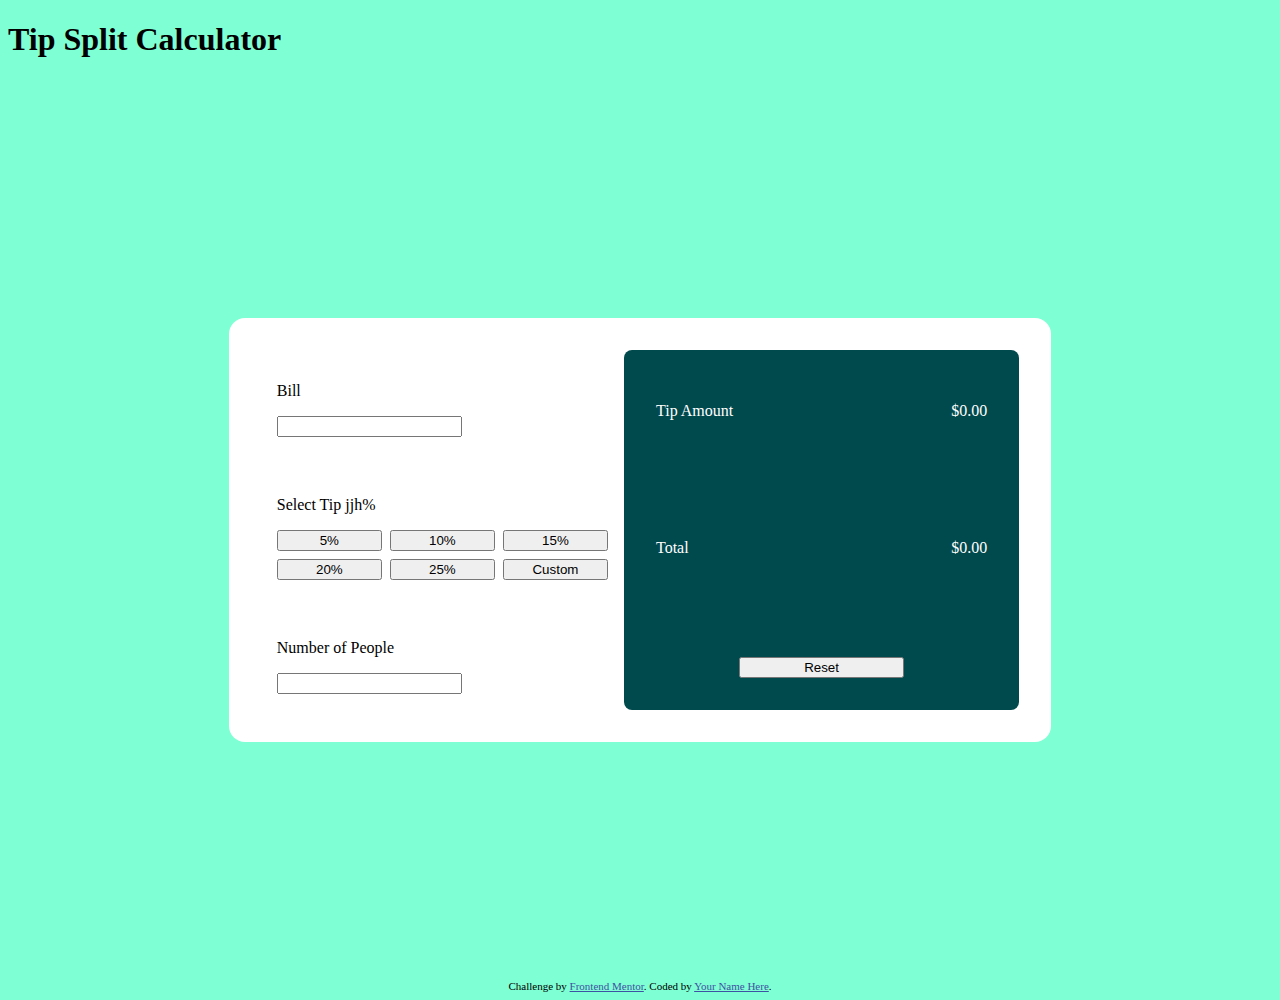
==== Tip/index.html @ 6395283f "Initial HTML setup" ====
<!DOCTYPE html>
<html lang="en">
  <head>
    <meta charset="UTF-8" />
    <meta name="viewport" content="width=device-width, initial-scale=1.0" />
    <!-- displays site properly based on user's device -->

    <link rel="stylesheet" href="styles.css" />

    <link
      rel="icon"
      type="image/png"
      sizes="32x32"
      href="./images/favicon-32x32.png"
    />

    <title>Frontend Mentor | Tip calculator app</title>
  </head>
  <body>
    <h1>Tip Split Calculator</h1>
    <main>
      <div class="main-card">
        <div class="card-inputs">
          <div class="bill-input">
            <p>Bill</p>
            <input type="number" name="bill" id="bill" />
            <label for="bill"></label>
          </div>
          <div class="tip-selection">
            <p>Select Tip jjh%</p>
            <div class="button-grid">
              <button>5%</button>
              <button>10%</button>
              <button>15%</button>
              <button>20%</button>
              <button>25%</button>
              <button>Custom</button>
            </div>
          </div>
          <div class="patrons-input">
            <p>Number of People</p>
            <label for="people"></label>
            <input type="number" id="people" name="people" />
          </div>
        </div>

        <div class="card-outputs">
          <div class="split-totals">
            <p>Tip Amount</p>
            <p>$0.00</p>
          </div>
          <div class="split-totals">
            <p>Total</p>
            <p>$0.00</p>
          </div>
          <button>Reset</button>
        </div>
      </div>
    </main>

    <div class="attribution">
      Challenge by
      <a href="https://www.frontendmentor.io?ref=challenge" target="_blank"
        >Frontend Mentor</a
      >. Coded by <a href="#">Your Name Here</a>.
    </div>
  </body>
</html>
---- Tip/styles.css ----
body {
  background-color: aquamarine;
}

.attribution {
  font-size: 11px;
  text-align: center;
}
.attribution a {
  color: hsl(228, 45%, 44%);
}

main {
  display: flex;
  flex-direction: column;
  justify-content: center;
  align-items: center;
  height: 100vh;
}

.main-card {
  background-color: white;
  width: 60%;
  height: 40%;
  border-radius: 1rem;
  display: flex;
  flex-direction: row;
  padding: 2rem;
}

.card-inputs {
  width: 50%;
  display: flex;
  flex-direction: column;
  justify-content: space-between;
  padding: 1rem;
}

.button-grid {
  display: grid;
  grid-template-columns: 1fr 1fr 1fr;
  gap: 0.5rem;
}

.card-outputs {
  background-color: hsl(183, 100%, 15%);
  width: 50%;
  border-radius: 0.5rem;
  display: flex;
  flex-direction: column;
  justify-content: space-between;
  align-items: center;
  padding: 2rem;
}

.card-outputs button {
  width: 50%;
}

.split-totals {
  display: flex;
  flex-direction: row;
  justify-content: space-between;
  padding: 0.25rem;
  width: 100%;
}

.split-totals p {
  color: white;
}
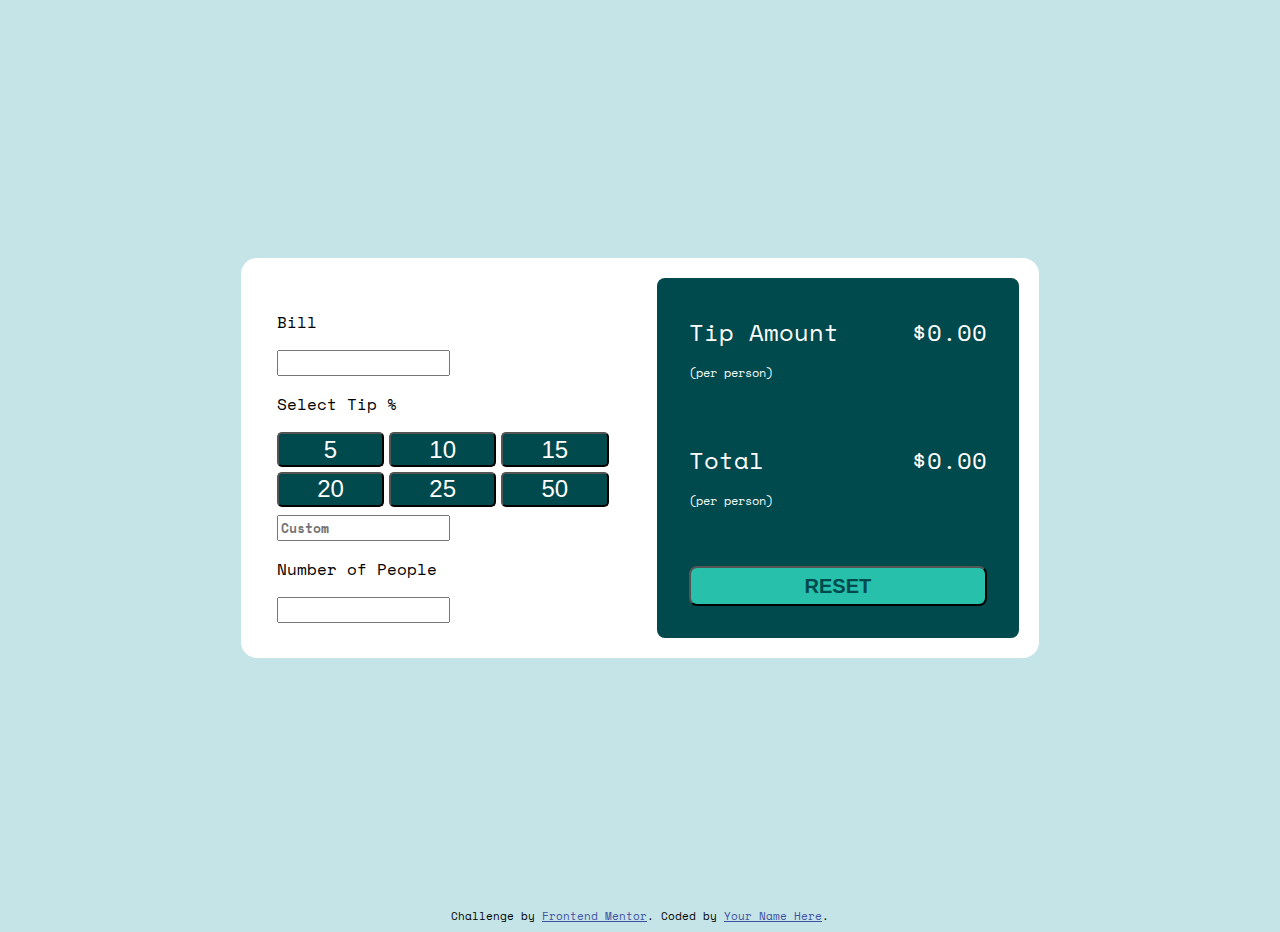
==== commit 7be12387: "Updated Logic and Styling" ====
--- a/Tip/index.html
+++ b/Tip/index.html
@@ -14,10 +14,18 @@
       href="./images/favicon-32x32.png"
     />
 
+    <link rel="preconnect" href="https://fonts.googleapis.com" />
+    <link rel="preconnect" href="https://fonts.gstatic.com" crossorigin />
+    <link
+      href="https://fonts.googleapis.com/css2?family=Space+Mono:ital,wght@0,400;0,700;1,400;1,700&display=swap"
+      rel="stylesheet"
+    />
+
+    <script defer src="app.js"></script>
+
     <title>Frontend Mentor | Tip calculator app</title>
   </head>
   <body>
-    <h1>Tip Split Calculator</h1>
     <main>
       <div class="main-card">
         <div class="card-inputs">
@@ -27,18 +35,28 @@
             <label for="bill"></label>
           </div>
           <div class="tip-selection">
-            <p>Select Tip jjh%</p>
+            <p>Select Tip %</p>
             <div class="button-grid">
-              <button>5%</button>
-              <button>10%</button>
-              <button>15%</button>
-              <button>20%</button>
-              <button>25%</button>
-              <button>Custom</button>
+              <button>5</button>
+              <button>10</button>
+              <button>15</button>
+              <button>20</button>
+              <button>25</button>
+              <button>50</button>
             </div>
+            <input
+              type="number"
+              name="custom"
+              id="custom"
+              placeholder="Custom"
+            />
           </div>
           <div class="patrons-input">
-            <p>Number of People</p>
+            <div class="people-error">
+              <p>Number of People</p>
+              <p id="error-display"></p>
+            </div>
+
             <label for="people"></label>
             <input type="number" id="people" name="people" />
           </div>
@@ -46,14 +64,20 @@
 
         <div class="card-outputs">
           <div class="split-totals">
-            <p>Tip Amount</p>
-            <p>$0.00</p>
+            <div class="split-totals-info">
+              <p>Tip Amount</p>
+              <p><span>(per person)</span></p>
+            </div>
+            <p id="tip-total">$0.00</p>
           </div>
           <div class="split-totals">
-            <p>Total</p>
-            <p>$0.00</p>
+            <div class="spilt-totals-info">
+              <p>Total</p>
+              <p><span>(per person)</span></p>
+            </div>
+            <p id="tip-split-total">$0.00</p>
           </div>
-          <button>Reset</button>
+          <button id="reset-button">RESET</button>
         </div>
       </div>
     </main>
--- a/Tip/styles.css
+++ b/Tip/styles.css
@@ -1,5 +1,30 @@
 body {
-  background-color: aquamarine;
+  background-color: hsl(185, 41%, 84%);
+  font-family: "Space Mono";
+}
+
+.space-mono-regular {
+  font-family: "Space Mono", monospace;
+  font-weight: 400;
+  font-style: normal;
+}
+
+.space-mono-bold {
+  font-family: "Space Mono", monospace;
+  font-weight: 700;
+  font-style: normal;
+}
+
+.space-mono-regular-italic {
+  font-family: "Space Mono", monospace;
+  font-weight: 400;
+  font-style: italic;
+}
+
+.space-mono-bold-italic {
+  font-family: "Space Mono", monospace;
+  font-weight: 700;
+  font-style: italic;
 }
 
 .attribution {
@@ -25,7 +50,8 @@
   border-radius: 1rem;
   display: flex;
   flex-direction: row;
-  padding: 2rem;
+  padding: 1.25rem;
+  gap: 2px;
 }
 
 .card-inputs {
@@ -33,24 +59,37 @@
   display: flex;
   flex-direction: column;
   justify-content: space-between;
+  margin-right: 5px;
   padding: 1rem;
 }
 
 .button-grid {
   display: grid;
   grid-template-columns: 1fr 1fr 1fr;
-  gap: 0.5rem;
+  gap: 0.3rem;
+  margin-bottom: 0.5rem;
+}
+
+.button-grid button {
+  height: 35px;
+  /* width: 75%; */
+  color: white;
+  background-color: hsl(183, 100%, 15%);
+  border-radius: 5px;
+  font-size: 24px;
 }
 
 .card-outputs {
   background-color: hsl(183, 100%, 15%);
-  width: 50%;
+  width: 45%;
   border-radius: 0.5rem;
   display: flex;
   flex-direction: column;
   justify-content: space-between;
   align-items: center;
   padding: 2rem;
+  margin-left: 25px;
+  font-size: 24px;
 }
 
 .card-outputs button {
@@ -67,4 +106,35 @@
 
 .split-totals p {
   color: white;
+  margin: 0;
 }
+
+input[type="number"] {
+  font-family: "Space Mono";
+  font-weight: 700;
+}
+
+.people-error {
+  display: flex;
+  justify-content: space-between;
+}
+
+#error-display {
+  color: orange;
+  margin-right: 1rem;
+}
+
+#reset-button {
+  width: 100%;
+  height: 40px;
+  border-radius: 0.5rem;
+  color: hsl(183, 100%, 15%);
+  background-color: hsl(172, 67%, 45%);
+  font-weight: bold;
+  font-size: 20px;
+}
+
+span {
+  font-size: 12px;
+  color: hsl(189, 41%, 97%);
+}
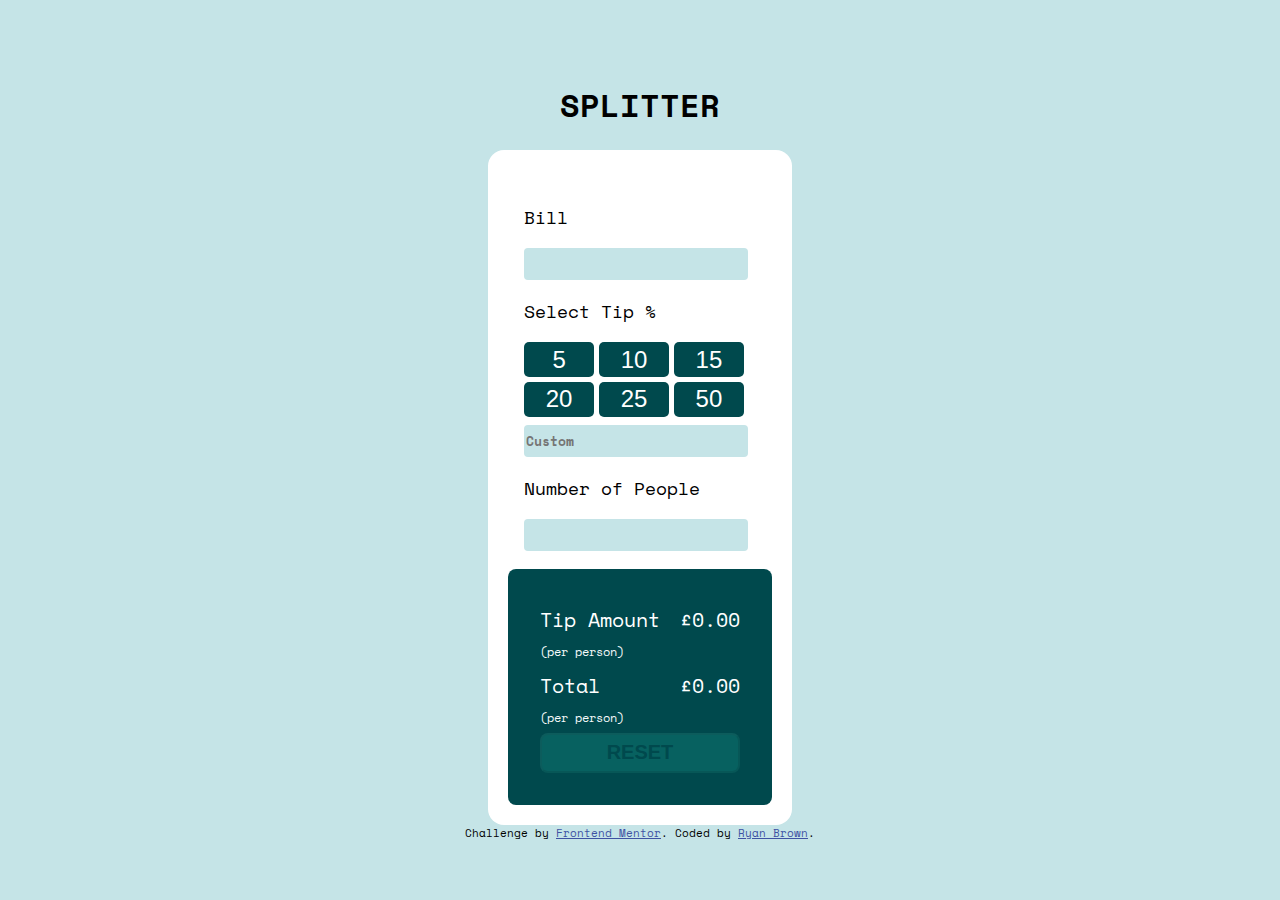
==== commit 3e91f3ea: "FInal styling and JS logic" ====
--- a/Tip/index.html
+++ b/Tip/index.html
@@ -27,6 +27,8 @@
   </head>
   <body>
     <main>
+      <h1>SPLITTER</h1>
+
       <div class="main-card">
         <div class="card-inputs">
           <div class="bill-input">
@@ -68,25 +70,24 @@
               <p>Tip Amount</p>
               <p><span>(per person)</span></p>
             </div>
-            <p id="tip-total">$0.00</p>
+            <p id="tip-total">£0.00</p>
           </div>
           <div class="split-totals">
             <div class="spilt-totals-info">
               <p>Total</p>
               <p><span>(per person)</span></p>
             </div>
-            <p id="tip-split-total">$0.00</p>
+            <p id="tip-split-total">£0.00</p>
           </div>
           <button id="reset-button">RESET</button>
         </div>
       </div>
+      <div class="attribution">
+        Challenge by
+        <a href="https://www.frontendmentor.io?ref=challenge" target="_blank"
+          >Frontend Mentor</a
+        >. Coded by <a href="https://github.com/Lunchbox91">Ryan Brown</a>.
+      </div>
     </main>
-
-    <div class="attribution">
-      Challenge by
-      <a href="https://www.frontendmentor.io?ref=challenge" target="_blank"
-        >Frontend Mentor</a
-      >. Coded by <a href="#">Your Name Here</a>.
-    </div>
   </body>
 </html>
--- a/Tip/styles.css
+++ b/Tip/styles.css
@@ -1,6 +1,10 @@
 body {
   background-color: hsl(185, 41%, 84%);
   font-family: "Space Mono";
+  box-sizing: border-box;
+  margin: 0;
+  padding: 0;
+  height: 100vh;
 }
 
 .space-mono-regular {
@@ -43,6 +47,11 @@
   height: 100vh;
 }
 
+.main h1 {
+  max-width: 4ch;
+  word-wrap: break-word;
+}
+
 .main-card {
   background-color: white;
   width: 60%;
@@ -63,6 +72,18 @@
   padding: 1rem;
 }
 
+.card-inputs p {
+  font-size: 18px;
+}
+
+.card-inputs input {
+  background-color: hsl(185, 41%, 84%);
+  width: 100%;
+  border: none;
+  height: 30px;
+  border-radius: 4px;
+}
+
 .button-grid {
   display: grid;
   grid-template-columns: 1fr 1fr 1fr;
@@ -77,6 +98,7 @@
   background-color: hsl(183, 100%, 15%);
   border-radius: 5px;
   font-size: 24px;
+  border: none;
 }
 
 .card-outputs {
@@ -134,7 +156,31 @@
   font-size: 20px;
 }
 
+#reset-button:disabled {
+  opacity: 20%;
+}
+
 span {
   font-size: 12px;
   color: hsl(189, 41%, 97%);
 }
+
+@media (min-width: 320px) and (max-width: 1440px) {
+  .main-card {
+    display: flex;
+    flex-direction: column;
+    width: fit-content;
+    height: fit-content;
+  }
+  .card-inputs {
+    width: 220px;
+    margin: 0;
+    padding: auto;
+  }
+
+  .card-outputs {
+    width: 200px;
+    margin: 0;
+    font-size: 20px;
+  }
+}
